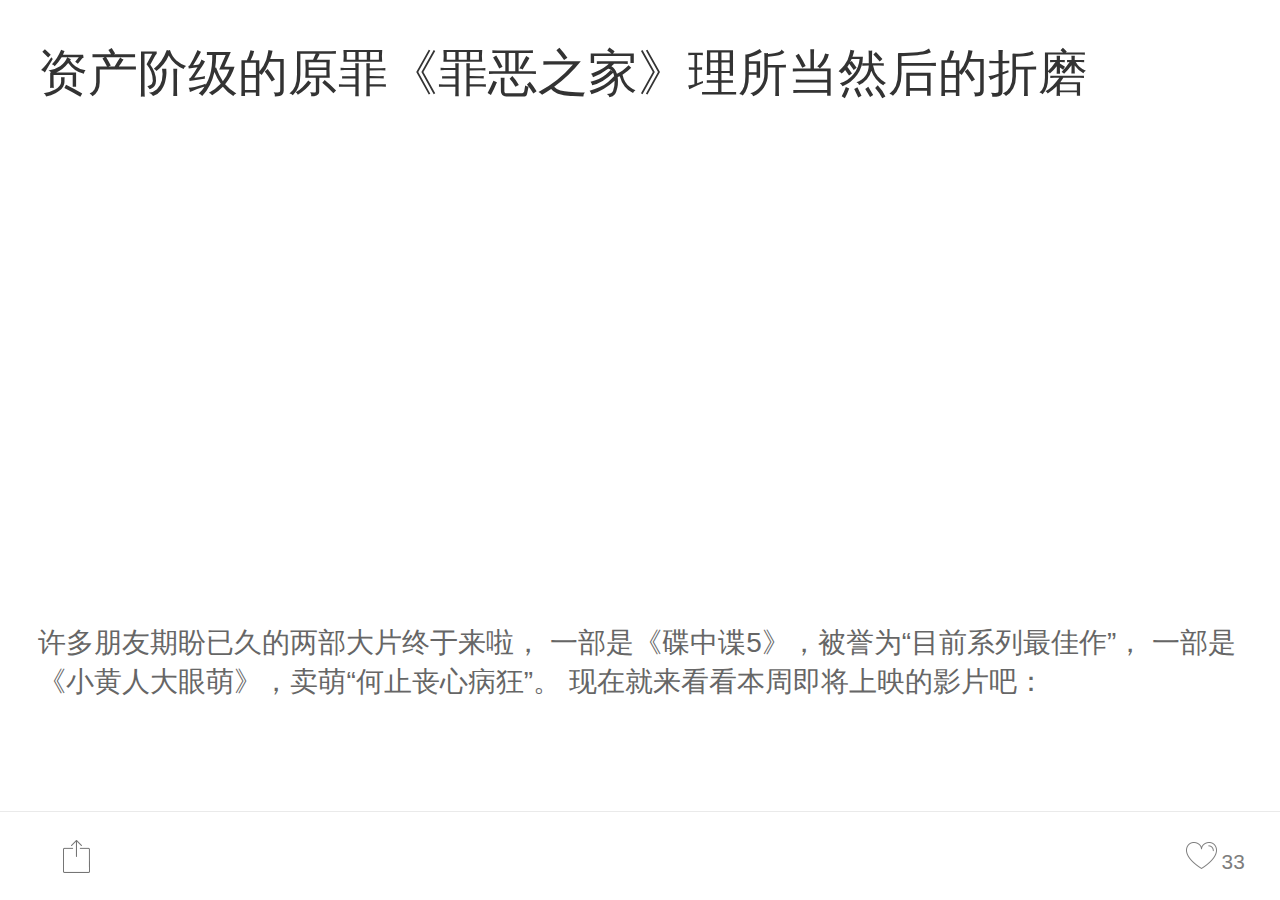
==== vdetail.html @ dd8bf68f "fx" ====
<!DOCTYPE html>
<html>
  <head>
    <meta charset="utf-8">
    <meta http-equiv="X-UA-Compatible" content="IE=edge,chrome=1">
    <meta name="viewport" content="width=device-width, initial-scale=1, maximum-scale=1, user-scalable=no">
    <meta name="format-detection" content="telephone=no">
    <meta name="csrf-token">
    <title>FX</title>
    <link rel="stylesheet" href="./style.css">
  </head>
  <body>
    <div class="title vTitle">
      <div class="con">
        资产阶级的原罪《罪恶之家》理所当然后的折磨
      </div>
    </div>
    <div class="content">
      <div class="con ifcon">
        <iframe frameborder="0" width="100%" height="422" src="http://v.qq.com/iframe/player.html?vid=t0169oc7mla&tiny=0&auto=0" allowfullscreen></iframe>
      </div>
      <div class="con">
        <div class="article">
          <p>
            许多朋友期盼已久的两部大片终于来啦，
            一部是《碟中谍5》，被誉为“目前系列最佳作”，
            一部是《小黄人大眼萌》，卖萌“何止丧心病狂”。
            现在就来看看本周即将上映的影片吧：
          </p>
        </div>

      </div>
    </div>
    <div class="footer">
      <div class="con">
        <i class="share"></i>
        <i class="support"></i>
        <i class="num">33</i>
      </div>
    </div>
  </body>
</html>
---- style.css ----
@charset "UTF-8";
/* reset */
html, body, div, span, object, iframe, h1, h2, h3, h4, h5, h6, p, blockquote, pre, abbr, address, cite, code, del, dfn, em, img, ins, kbd, q, samp, small, strong, sub, sup, var, b, i, dl, dt, dd, ol, ul, li, fieldset, form, label, legend, table, caption, tbody, tfoot, thead, tr, th, td, article, aside, canvas, details, figcaption, figure, footer, header, hgroup, menu, nav, section, summary, time, mark, audio, video {
  margin: 0;
  padding: 0;
  outline: 0;
  border: 0;
  background: transparent;
  vertical-align: baseline;
  font-style: inherit;
  font-size: 100%; }

html {
  font-family: sans-serif;
  -ms-text-size-adjust: 100%;
  -webkit-text-size-adjust: 100%; }

body {
  line-height: 1; }

li {
  list-style: none; }

a:active {
  outline: 0; }

button[disabled], html input[disabled] {
  cursor: default; }

img {
  vertical-align: middle; }

button, input, select, textarea {
  margin: 0;
  font-size: 100%;
  font-family: inherit; }

button, input {
  line-height: normal; }

button, select {
  text-transform: none; }

button, html input[type="button"], input[type="reset"], input[type="submit"] {
  cursor: pointer;
  -webkit-appearance: button; }

input[type="search"] {
  -webkit-box-sizing: content-box;
  -moz-box-sizing: content-box;
  box-sizing: content-box;
  -webkit-appearance: textfield; }

input[type="search"]::-webkit-search-cancel-button, input[type="search"]::-webkit-search-decoration {
  -webkit-appearance: none; }

audio:not([controls]) {
  display: none;
  height: 0; }

[hidden], template {
  display: none; }

dfn {
  font-style: italic; }

code, kbd, pre, samp {
  font-size: 1em;
  font-family: monospace, serif; }

blockquote, q {
  quotes: none; }

blockquote:before, blockquote:after, q:before, q:after {
  content: '';
  content: none; }

table {
  border-spacing: 0;
  border-collapse: collapse; }

@font-face {
  font-family: 'digital';
  src: url("../iconfont/fonts/ds-webfont.woff2") format("woff2"), url("../iconfont/fonts/ds-webfont.woff") format("woff"), url("../iconfont/fonts/ds-webfont.ttf") format("truetype");
  font-weight: normal;
  font-style: normal; }
.con {
  width: 94%;
  height: auto;
  margin: 0 auto; }

.banner {
  width: 100%;
  height: 117px; }
  .banner .con {
    height: 100%;
    border-bottom: 1px solid #d8d8d8;
    margin: 0 auto; }
    .banner .con .icon {
      width: 60px;
      height: 60px; }
      .banner .con .icon i {
        display: inline-block;
        width: 100%;
        height: 100%;
        border-radius: 50%;
        -webkit-border-radius: 50%;
        -moz-border-radius: 50%;
        background: #494949; }
    .banner .con .msg {
      margin-left: 16px; }
      .banner .con .msg i {
        display: block;
        font-size: 1.5rem; }
      .banner .con .msg .name {
        color: #333333;
        line-height: 30px; }
      .banner .con .msg .ins {
        color: #999999;
        font-size: 1.25rem;
        line-height: 25px; }
  .banner span {
    display: block;
    float: left;
    height: 60px;
    position: relative;
    top: 50%;
    margin-top: -30px; }

.title {
  width: 100%;
  height: auto; }
  .title .con {
    color: #333333;
    font-size: 2.5rem;
    margin-top: 50px;
    margin-bottom: 50px;
    font-family: "华文黑体";
    line-height: 3rem; }

.content {
  width: 100%;
  height: auto; }
  .content .con {
    margin: 0 auto; }
    .content .con .article {
      margin-bottom: 25px; }
      .content .con .article p {
        font-size: 1.75rem;
        line-height: 1.4;
        color: #666666; }
    .content .con .card {
      margin-bottom: 25px;
      width: 100%;
      background: #4bbb00; }
      .content .con .card img {
        width: 100%; }
    .content .con .img {
      margin-bottom: 25px;
      width: 100%; }
      .content .con .img img {
        width: 100%; }

.footer {
  position: fixed;
  bottom: 0px;
  width: 100%;
  height: 88px;
  border-top: 1px solid #e8e8e8;
  background: #ffffff;
  opacity: 0.9; }
  .footer .con {
    position: relative;
    height: 100%; }
    .footer .con i {
      display: inline-block;
      position: absolute; }
    .footer .con .share {
      width: 27px;
      height: 33px;
      left: 25px;
      background: url("./share.png");
      top: 50%;
      margin-top: -16px; }
    .footer .con .support {
      width: 31px;
      height: 27px;
      right: 25px;
      background: url("./support.png");
      top: 50%;
      margin-top: -14px; }
    .footer .con .num {
      width: 20px;
      height: 20px;
      right: 0px;
      top: 50%;
      margin-top: -4px;
      font-size: 1.3em;
      color: #6f6f6f; }

.vTitle .con {
  font-size: 3.12rem; }

.content .ifcon {
  width: 100%;
  margin-bottom: 50px; }
  .content .ifcon iframe {
    width: 100%;
    height: 422px; }

/*# sourceMappingURL=style.css.map */
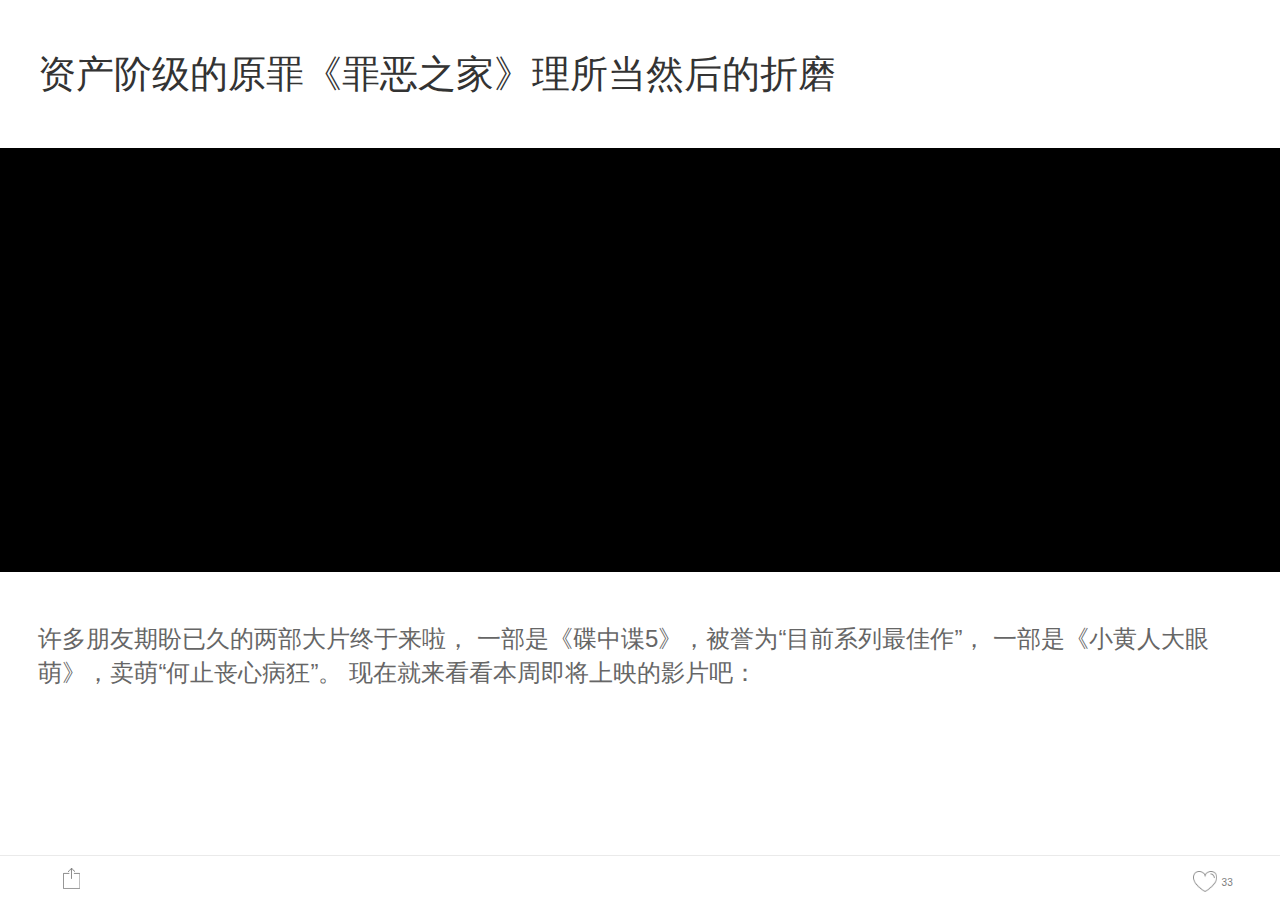
==== commit 8ac93e1b: "font" ====
--- a/vdetail.html
+++ b/vdetail.html
@@ -17,7 +17,7 @@
     </div>
     <div class="content">
       <div class="con ifcon">
-        <iframe frameborder="0" width="100%" height="422" src="http://v.qq.com/iframe/player.html?vid=t0169oc7mla&tiny=0&auto=0" allowfullscreen></iframe>
+        <iframe frameborder="0" width="auto" height="422" src="http://v.qq.com/iframe/player.html?vid=t0169oc7mla&tiny=0&auto=0" allowfullscreen></iframe>
       </div>
       <div class="con">
         <div class="article">
--- a/style.css
+++ b/style.css
@@ -84,6 +84,9 @@
   src: url("../iconfont/fonts/ds-webfont.woff2") format("woff2"), url("../iconfont/fonts/ds-webfont.woff") format("woff"), url("../iconfont/fonts/ds-webfont.ttf") format("truetype");
   font-weight: normal;
   font-style: normal; }
+body {
+  font-size: 10px; }
+
 .con {
   width: 94%;
   height: auto;
@@ -132,7 +135,7 @@
   height: auto; }
   .title .con {
     color: #333333;
-    font-size: 2.5rem;
+    font-size: 2.1rem;
     margin-top: 50px;
     margin-bottom: 50px;
     font-family: "华文黑体";
@@ -146,7 +149,7 @@
     .content .con .article {
       margin-bottom: 25px; }
       .content .con .article p {
-        font-size: 1.75rem;
+        font-size: 1.5rem;
         line-height: 1.4;
         color: #666666; }
     .content .con .card {
@@ -165,7 +168,7 @@
   position: fixed;
   bottom: 0px;
   width: 100%;
-  height: 88px;
+  height: 44px;
   border-top: 1px solid #e8e8e8;
   background: #ffffff;
   opacity: 0.9; }
@@ -176,36 +179,40 @@
       display: inline-block;
       position: absolute; }
     .footer .con .share {
-      width: 27px;
-      height: 33px;
+      width: 17px;
+      height: 21px;
       left: 25px;
       background: url("./share.png");
       top: 50%;
-      margin-top: -16px; }
+      margin-top: -10px;
+      background-size: cover; }
     .footer .con .support {
-      width: 31px;
-      height: 27px;
+      width: 24px;
+      height: 21px;
       right: 25px;
       background: url("./support.png");
       top: 50%;
-      margin-top: -14px; }
+      margin-top: -7px;
+      background-size: cover; }
     .footer .con .num {
       width: 20px;
       height: 20px;
       right: 0px;
       top: 50%;
-      margin-top: -4px;
-      font-size: 1.3em;
+      margin-top: 0px;
+      font-size: 1em;
       color: #6f6f6f; }
 
 .vTitle .con {
-  font-size: 3.12rem; }
+  font-size: 2.4rem; }
 
 .content .ifcon {
   width: 100%;
-  margin-bottom: 50px; }
+  margin-bottom: 50px;
+  background: #000;
+  text-align: center; }
   .content .ifcon iframe {
-    width: 100%;
+    width: auto;
     height: 422px; }
 
 /*# sourceMappingURL=style.css.map */
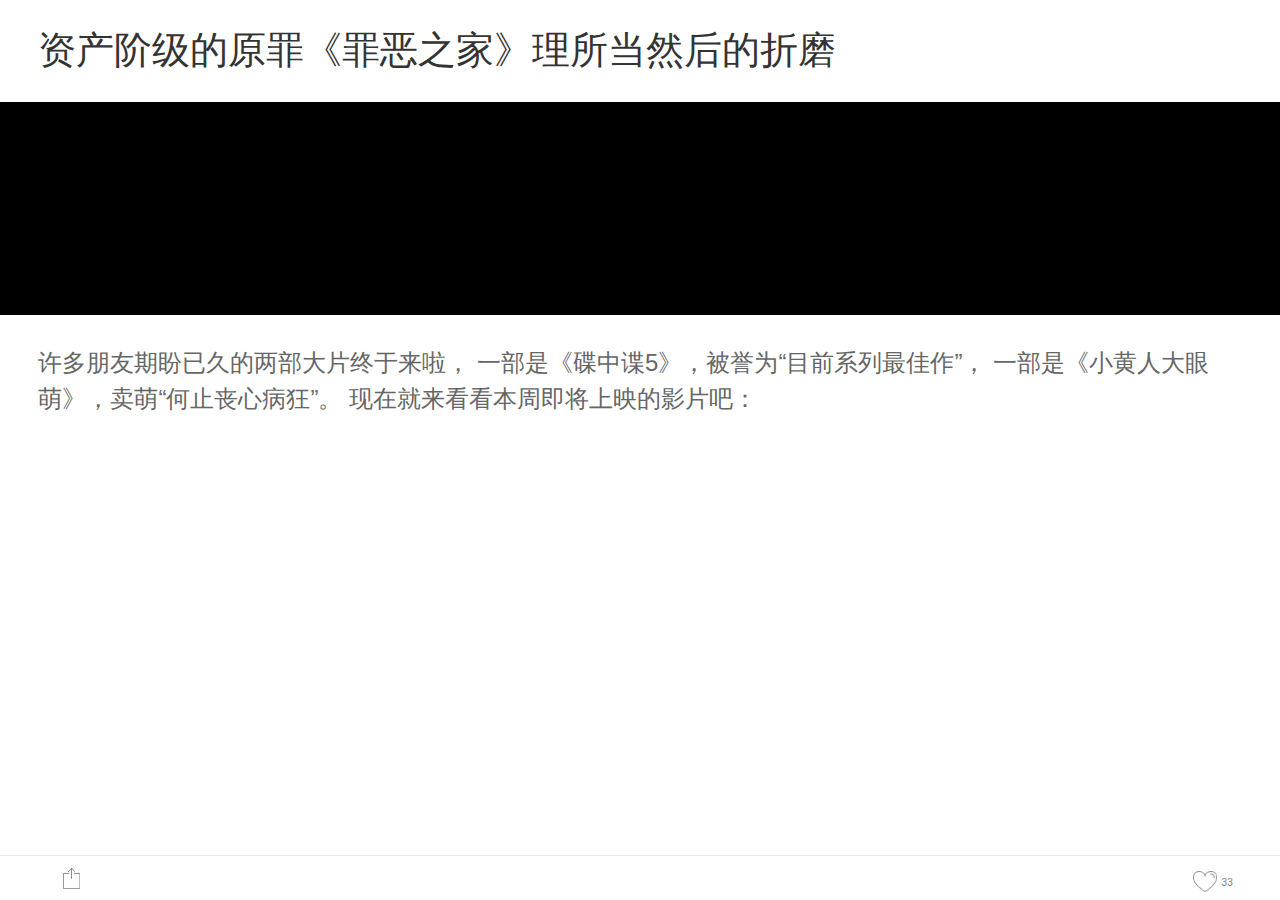
==== commit abf53849: "vedio" ====
--- a/vdetail.html
+++ b/vdetail.html
@@ -17,7 +17,7 @@
     </div>
     <div class="content">
       <div class="con ifcon">
-        <iframe frameborder="0" width="auto" height="422" src="http://v.qq.com/iframe/player.html?vid=t0169oc7mla&tiny=0&auto=0" allowfullscreen></iframe>
+        <iframe frameborder="0" width="100%" height="211" src="http://v.qq.com/iframe/player.html?vid=t0169oc7mla&tiny=0&auto=0" allowfullscreen></iframe>
       </div>
       <div class="con">
         <div class="article">
--- a/style.css
+++ b/style.css
@@ -94,14 +94,14 @@
 
 .banner {
   width: 100%;
-  height: 117px; }
+  height: 58px; }
   .banner .con {
     height: 100%;
     border-bottom: 1px solid #d8d8d8;
     margin: 0 auto; }
     .banner .con .icon {
-      width: 60px;
-      height: 60px; }
+      width: 30px;
+      height: 30px; }
       .banner .con .icon i {
         display: inline-block;
         width: 100%;
@@ -111,24 +111,24 @@
         -moz-border-radius: 50%;
         background: #494949; }
     .banner .con .msg {
-      margin-left: 16px; }
+      margin-left: 8px; }
       .banner .con .msg i {
         display: block;
-        font-size: 1.5rem; }
+        font-size: 1.1rem; }
       .banner .con .msg .name {
         color: #333333;
-        line-height: 30px; }
+        line-height: 1.1rem; }
       .banner .con .msg .ins {
         color: #999999;
-        font-size: 1.25rem;
-        line-height: 25px; }
+        font-size: .9rem;
+        line-height: 1.2rem; }
   .banner span {
     display: block;
     float: left;
-    height: 60px;
+    height: 30px;
     position: relative;
     top: 50%;
-    margin-top: -30px; }
+    margin-top: -15px; }
 
 .title {
   width: 100%;
@@ -136,21 +136,22 @@
   .title .con {
     color: #333333;
     font-size: 2.1rem;
-    margin-top: 50px;
-    margin-bottom: 50px;
+    margin-top: 30px;
+    margin-bottom: 30px;
     font-family: "华文黑体";
-    line-height: 3rem; }
+    line-height: 2.6rem; }
 
 .content {
   width: 100%;
-  height: auto; }
+  height: auto;
+  margin-bottom: 44px; }
   .content .con {
     margin: 0 auto; }
     .content .con .article {
       margin-bottom: 25px; }
       .content .con .article p {
         font-size: 1.5rem;
-        line-height: 1.4;
+        line-height: 1.5;
         color: #666666; }
     .content .con .card {
       margin-bottom: 25px;
@@ -208,11 +209,11 @@
 
 .content .ifcon {
   width: 100%;
-  margin-bottom: 50px;
+  margin-bottom: 30px;
   background: #000;
   text-align: center; }
   .content .ifcon iframe {
     width: auto;
-    height: 422px; }
+    height: 211px; }
 
 /*# sourceMappingURL=style.css.map */
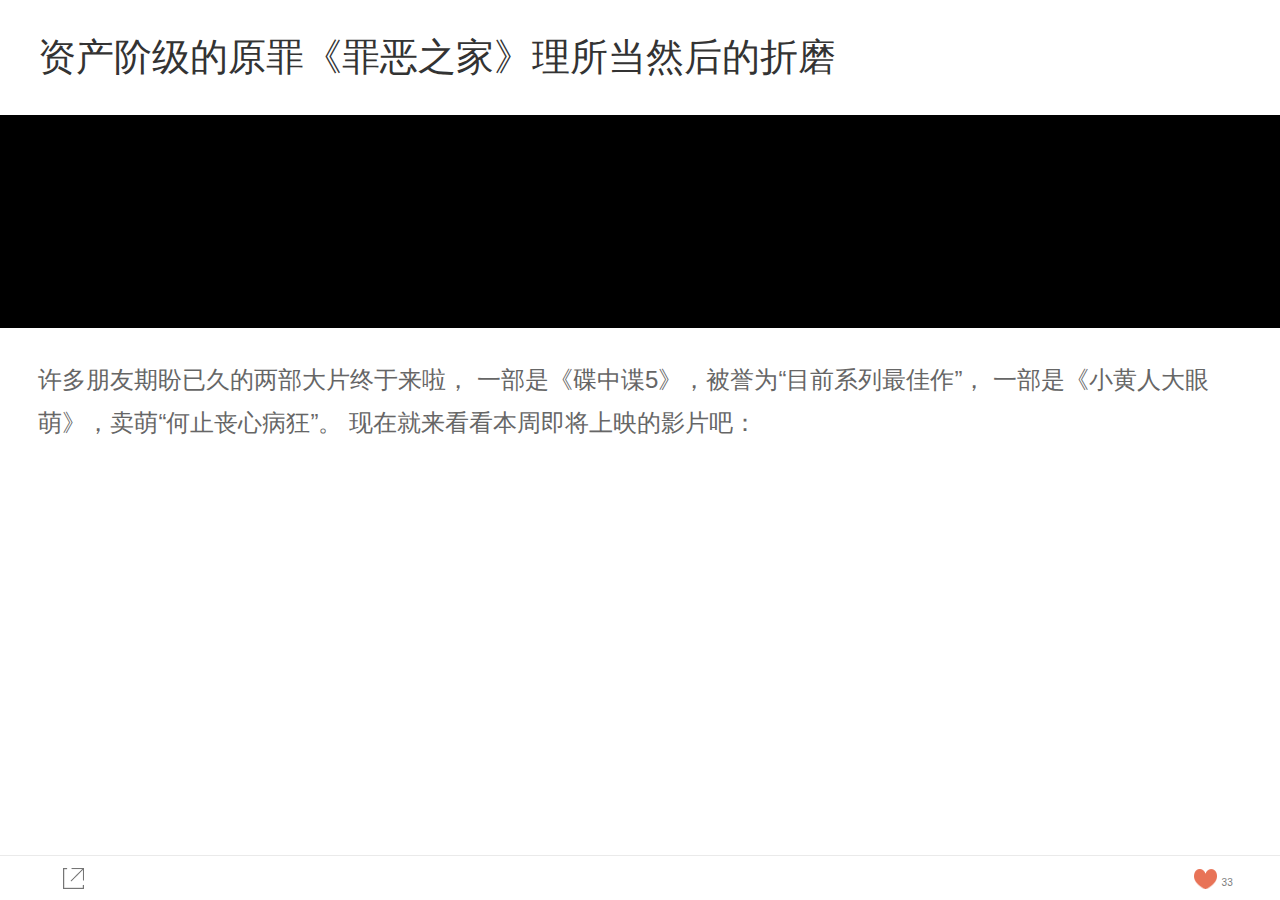
==== commit bd0bb11a: "cmsg" ====
--- a/vdetail.html
+++ b/vdetail.html
@@ -33,8 +33,8 @@
     </div>
     <div class="footer">
       <div class="con">
-        <i class="share"></i>
-        <i class="support"></i>
+        <i class="comment"></i>
+        <i class="support supported"></i>
         <i class="num">33</i>
       </div>
     </div>
--- a/style.css
+++ b/style.css
@@ -139,7 +139,7 @@
     margin-top: 30px;
     margin-bottom: 30px;
     font-family: "华文黑体";
-    line-height: 2.6rem; }
+    line-height: 1.25; }
 
 .content {
   width: 100%;
@@ -151,14 +151,42 @@
       margin-bottom: 25px; }
       .content .con .article p {
         font-size: 1.5rem;
-        line-height: 1.5;
+        line-height: 1.8;
         color: #666666; }
     .content .con .card {
       margin-bottom: 25px;
       width: 100%;
-      background: #4bbb00; }
+      background: #4bbb00;
+      position: relative; }
+      .content .con .card a {
+        text-decoration: none; }
       .content .con .card img {
         width: 100%; }
+      .content .con .card .cMsg {
+        position: absolute;
+        bottom: 14px;
+        margin-left: 10px;
+        width: 100%;
+        display: block; }
+        .content .con .card .cMsg i {
+          display: block;
+          color: #ffffff; }
+        .content .con .card .cMsg .cName {
+          font-size: 1.5rem;
+          line-height: 2.8rem; }
+        .content .con .card .cMsg .cIns {
+          font-size: 1rem;
+          line-height: 1.5rem; }
+        .content .con .card .cMsg .arrow {
+          position: absolute;
+          right: 20px;
+          background: url("./arrow.png");
+          width: 12px;
+          height: 20px;
+          background-size: cover;
+          display: inline-block;
+          top: 50%;
+          margin-top: -10px; }
     .content .con .img {
       margin-bottom: 25px;
       width: 100%; }
@@ -188,12 +216,15 @@
       margin-top: -10px;
       background-size: cover; }
     .footer .con .support {
-      width: 24px;
-      height: 21px;
+      width: 23px;
+      height: 20px;
       right: 25px;
       background: url("./support.png");
       top: 50%;
-      margin-top: -7px;
+      margin-top: -9px;
+      background-size: cover; }
+    .footer .con .supported {
+      background: url("./supported.png");
       background-size: cover; }
     .footer .con .num {
       width: 20px;
@@ -203,9 +234,18 @@
       margin-top: 0px;
       font-size: 1em;
       color: #6f6f6f; }
+    .footer .con .comment {
+      width: 21px;
+      height: 21px;
+      left: 25px;
+      background: url("./comment.png");
+      top: 50%;
+      margin-top: -10px;
+      background-size: cover; }
 
 .vTitle .con {
-  font-size: 2.4rem; }
+  font-size: 2.4rem;
+  line-height: 1.44; }
 
 .content .ifcon {
   width: 100%;
